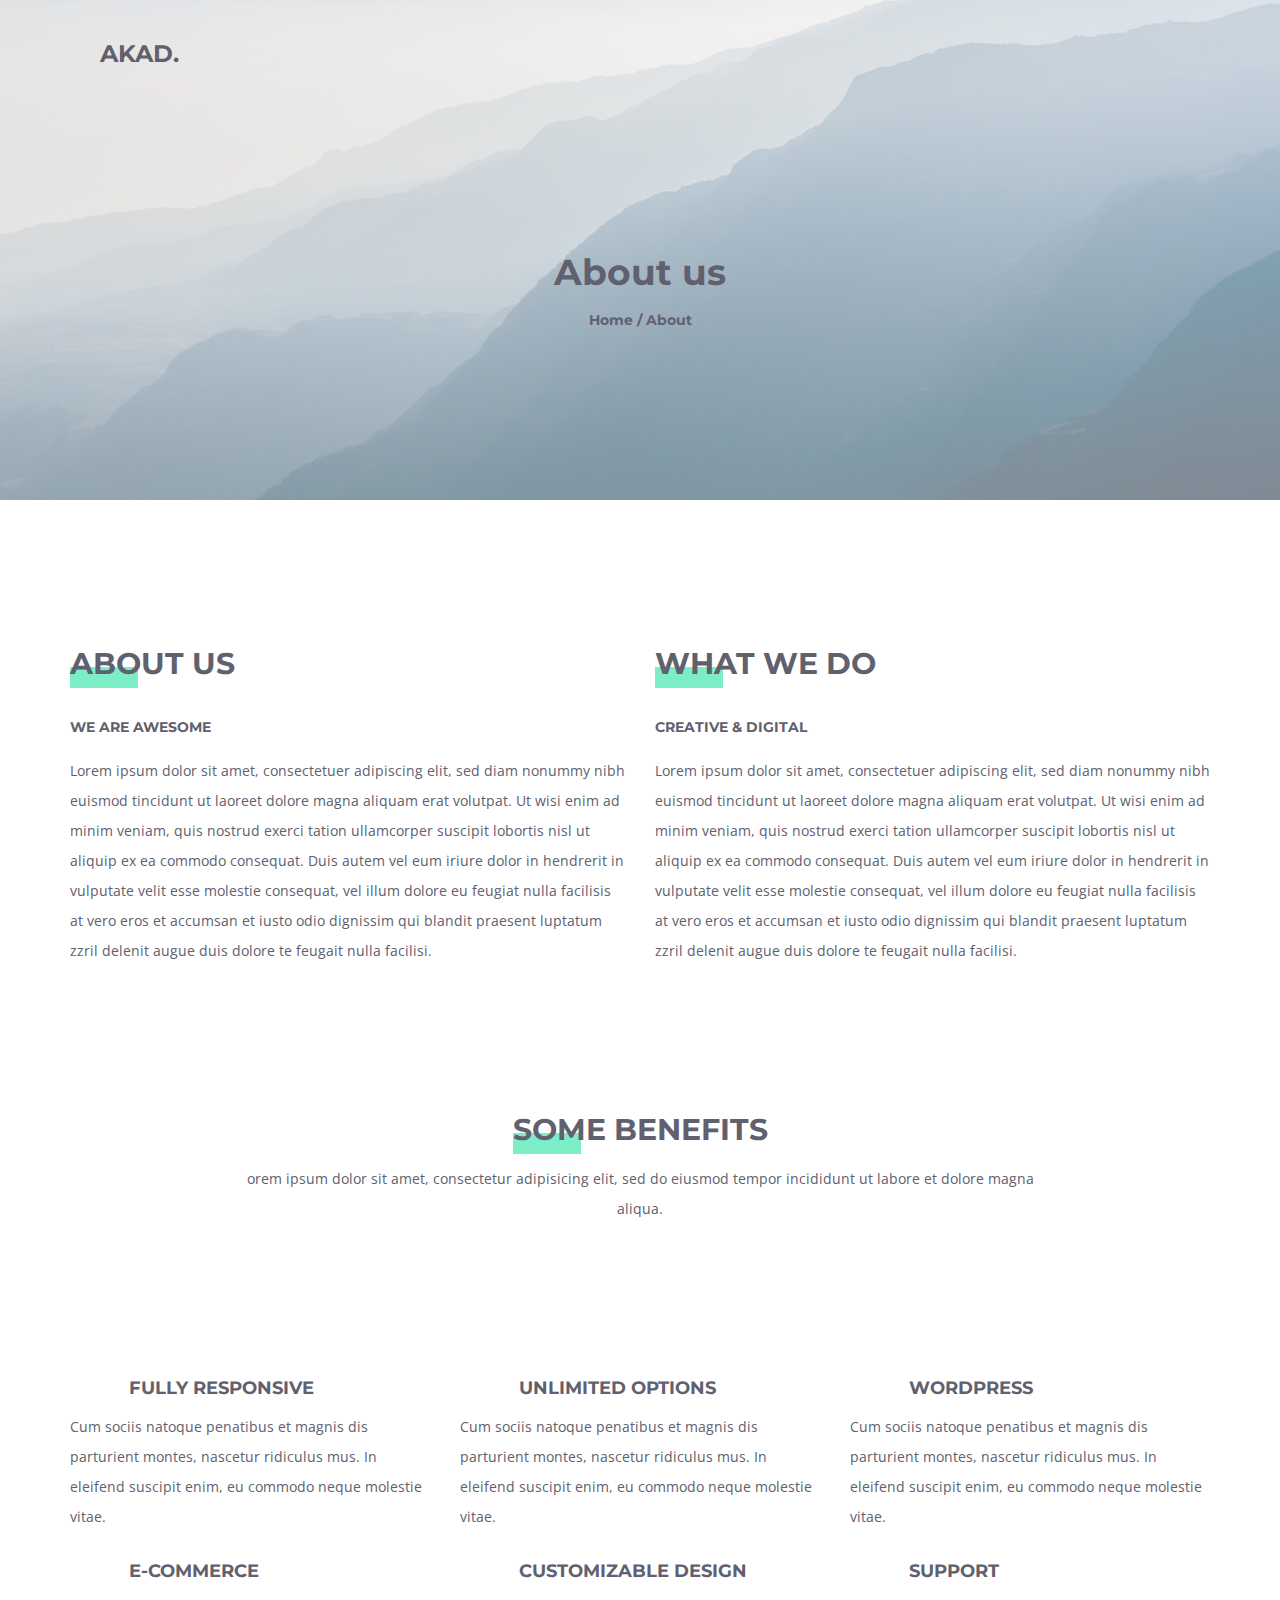
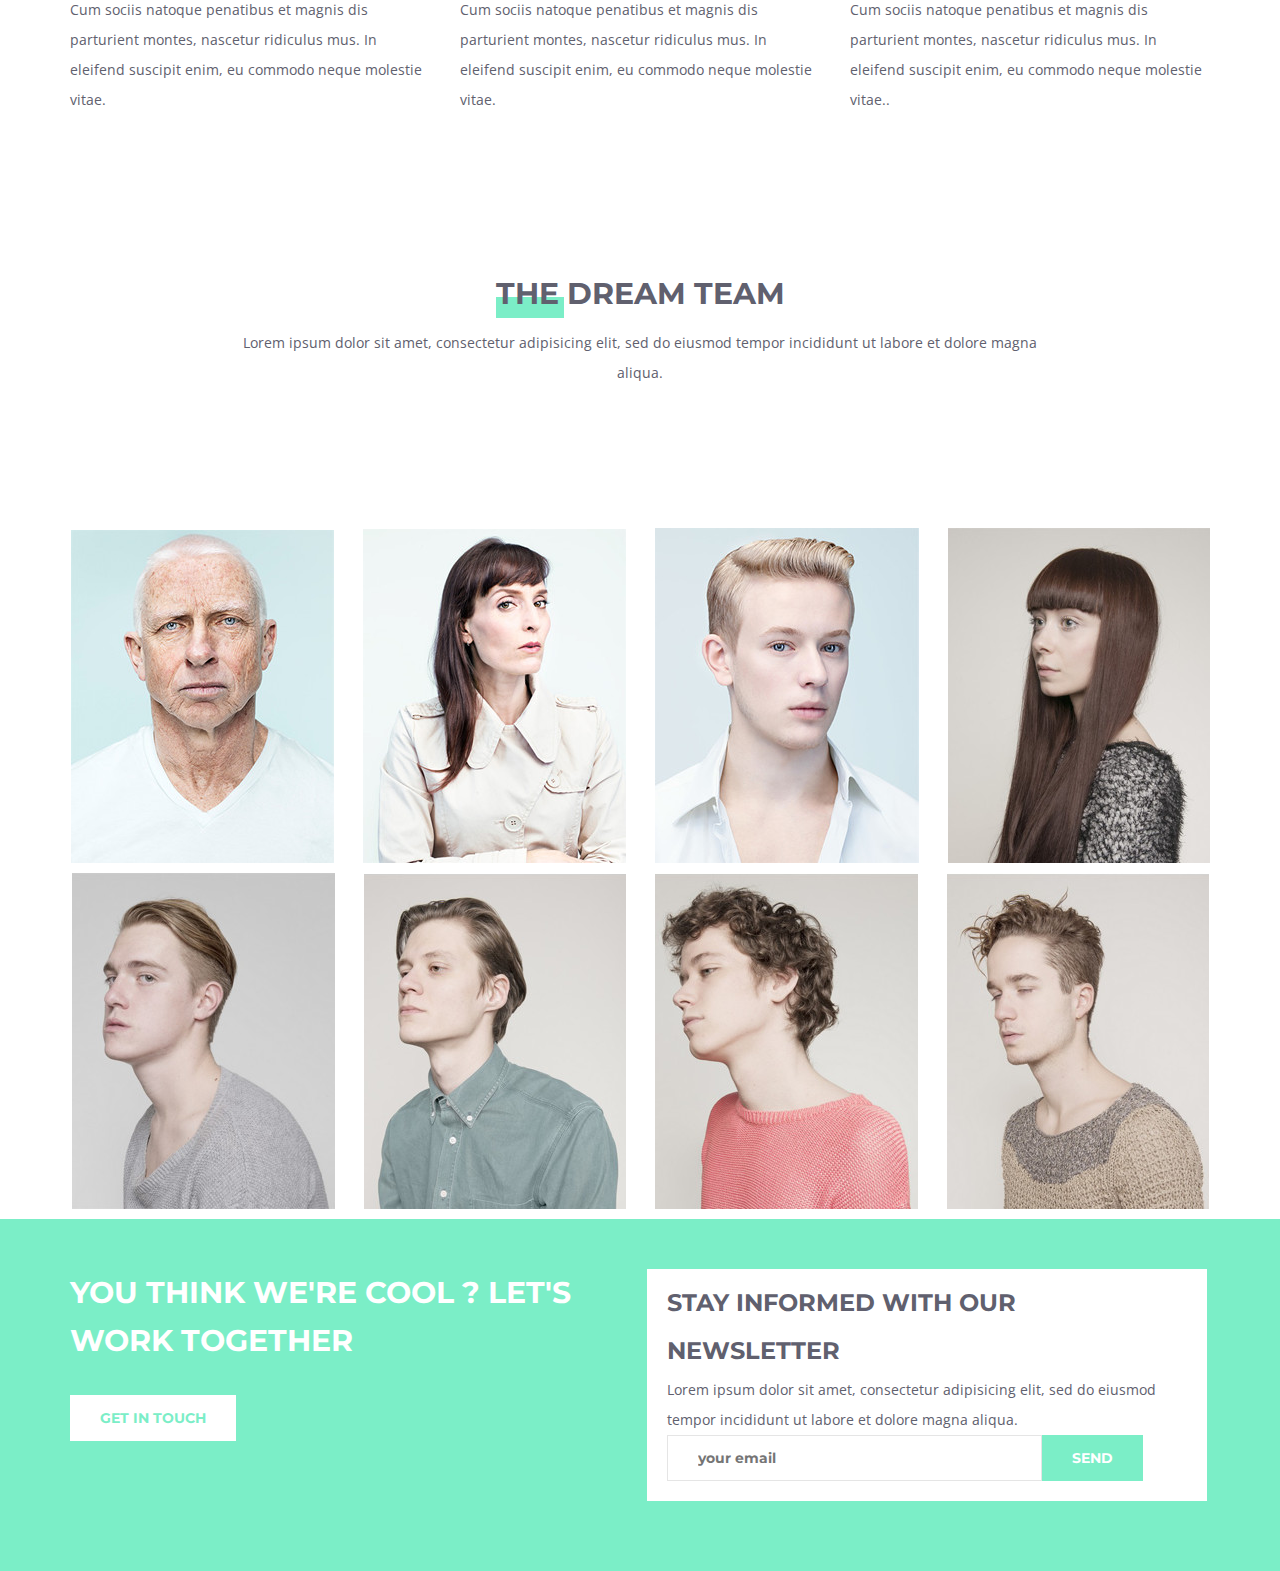
==== index.html @ 2ab069bb "Описание коммита" ====
<!DOCTYPE html>
<html lang="en">
<head>
    <meta charset="UTF-8">
    <title>Document</title>
    <link href="https://fonts.googleapis.com/css?family=Montserrat:700|Open+Sans:400,700" rel="stylesheet">
    <link rel="stylesheet" href="normalize.css">
    <link rel="stylesheet" href="style.css">
    <link href="https://f.usemind.org/f/1/io/c.css" rel="stylesheet" />
</head>
<body>
<header class="header">
    <div class="header_logo">
        <div class="h3">Akad.</div>
    </div>
    <div class="header_menu"></div>
    <div class="header_title">
        <div class="header_pagename">About us</div>
        <div class="header_subtitle">Home / About</div>
    </div>
</header>
<main class="main">
    <div class="main_columns">
        <div class="info">
            <div class="info_title">
                <h2 class="h2">About us</h2>
            </div>
            <div class="info_subtitle">we are awesome</div>
            <div class="info_text">Lorem ipsum dolor sit amet, consectetuer adipiscing elit, sed diam nonummy nibh euismod tincidunt ut laoreet dolore magna aliquam erat volutpat. Ut wisi enim ad minim veniam, quis nostrud exerci tation ullamcorper suscipit lobortis nisl ut aliquip ex ea commodo consequat. Duis autem vel eum iriure dolor in hendrerit in vulputate velit esse molestie consequat, vel illum dolore eu feugiat nulla facilisis at vero eros et accumsan et iusto odio dignissim qui blandit praesent luptatum zzril delenit augue duis dolore te feugait nulla facilisi.</div>
        </div>
        <div class="info">
            <div class="info_title">
                <h2 class="h2">What we do</h2>
            </div>
            <div class="info_subtitle">Creative & Digital</div>
            <div class="info_text">Lorem ipsum dolor sit amet, consectetuer adipiscing elit, sed diam nonummy nibh euismod tincidunt ut laoreet dolore magna aliquam erat volutpat. Ut wisi enim ad minim veniam, quis nostrud exerci tation ullamcorper suscipit lobortis nisl ut aliquip ex ea commodo consequat. Duis autem vel eum iriure dolor in hendrerit in vulputate velit esse molestie consequat, vel illum dolore eu feugiat nulla facilisis at vero eros et accumsan et iusto odio dignissim qui blandit praesent luptatum zzril delenit augue duis dolore te feugait nulla facilisi.</div>
        </div>
    </div>
    <div class="main_center">
        <div class="info">
            <div class="info_title">
                <h2 class="h2">some benefits</h2>
            </div>
            <div class="info_text">orem ipsum dolor sit amet, consectetur adipisicing elit, sed do eiusmod tempor incididunt ut labore et dolore magna aliqua.</div>
        </div>
    </div>
    <div class="main_direction">
        <section class="direction">
            <header class="direction_header">
                <span class="direction_icon"><i class="ion-iphone"></i></span>
                <h2 class="h2 size_direction_header">FULLY RESPONSIVE</h2>
            </header>
            <div class="direction_text">Cum sociis natoque penatibus et magnis dis parturient montes, nascetur ridiculus mus. In eleifend suscipit enim, eu commodo neque molestie vitae.</div>
        </section>
        <section class="direction">
            <header class="direction_header">
                <span class="direction_icon"><i class="ion-ios-cart-outline"></i></span>
                <h2 class="h2 size_direction_header">e-commerce</h2>
            </header>
            <div class="direction_text">Cum sociis natoque penatibus et magnis dis parturient montes, nascetur ridiculus mus. In eleifend suscipit enim, eu commodo neque molestie vitae.</div>
        </section>
        <section class="direction">
            <header class="direction_header">
                <span class="direction_icon"><i class="ion-ios-infinite-outline"></i></span>
                <h2 class="h2 size_direction_header">UNLIMITED OPTIONS</h2>
            </header>
            <div class="direction_text">Cum sociis natoque penatibus et magnis dis parturient montes, nascetur ridiculus mus. In eleifend suscipit enim, eu commodo neque molestie vitae.</div>
        </section>
        <section class="direction">
            <header class="direction_header">
                <span class="direction_icon"><i class="ion-ios-settings"></i></span>
                <h2 class="h2 size_direction_header">CUSTOMIZABLE DESIGN</h2>
            </header>
            <div class="direction_text">Cum sociis natoque penatibus et magnis dis parturient montes, nascetur ridiculus mus. In eleifend suscipit enim, eu commodo neque molestie vitae.</div>
        </section>
        <section class="direction">
            <header class="direction_header">
                <span class="direction_icon"><i class="ion-social-wordpress-outline"></i></span>
                <h2 class="h2 size_direction_header">WORDPRESS</h2>
            </header>
            <div class="direction_text">Cum sociis natoque penatibus et magnis dis parturient montes, nascetur ridiculus mus. In eleifend suscipit enim, eu commodo neque molestie vitae.</div>
        </section>
        <section class="direction">
            <header class="direction_header">
                <span class="direction_icon"><i class="ion-settings"></i></span>
                <h2 class="h2 size_direction_header">SUPPORT</h2>
            </header>
            <div class="direction_text">Cum sociis natoque penatibus et magnis dis parturient montes, nascetur ridiculus mus. In eleifend suscipit enim, eu commodo neque molestie vitae..</div>
        </section>
    </div>
    <div class="main_center">
        <div class="info">
            <div class="info_title">
                <h2 class="h2">THE DREAM TEAM</h2>
            </div>
            <div class="info_text">Lorem ipsum dolor sit amet, consectetur adipisicing elit, sed do eiusmod tempor incididunt ut labore et dolore magna aliqua.</div>
        </div>
    </div>
    <div class="main_people">
        <a href="#" class="people">
            <img src="img/item1.jpg" class="people_image">
        </a>
        <a href="#" class="people">
            <img src="img/item2.jpg" class="people_image">
        </a>
        <a href="#" class="people">
            <img src="img/item3.jpg" class="people_image">
        </a>
        <a href="#" class="people margin_right">
            <img src="img/item4.jpg" class="people_image">
        </a>
        <a href="#" class="people">
            <img src="img/item5.jpg" class="people_image">
        </a>
        <a href="#" class="people">
            <img src="img/item6.jpg" class="people_image">
        </a>
        <a href="#" class="people">
            <img src="img/item7.jpg" class="people_image">
        </a>
        <a href="#" class="people margin_right">
            <img src="img/item8.jpg" class="people_image">
        </a>
    </div>
</main>
<footer class="footer">
    <div class="contact">
        <h2 class="h2">YOU THINK WE'RE COOL ? LET'S WORK TOGETHER</h2>
        <a href="#" class="button button__light">Get in touch</a>
    </div>
    <div class="subscribe">
        <h3 class="h3">STAY INFORMED WITH OUR NEWSLETTER</h3>
        <div class="subscribe_caption">Lorem ipsum dolor sit amet, consectetur adipisicing elit, sed do eiusmod tempor incididunt ut labore et dolore magna aliqua.</div>
        <form action="#" class="subscribe_form">
            <div class="subscribe_email">
                <input type="email" placeholder="your email" class="input">
            </div>
            <div class="subscribe_submit">
                <button class="button">Send</button>
            </div>
        </form>
    </div>
</footer>
</body>
</html>
---- style.css ----
*,
::before,
::after {
    margin: 0;
    padding: 0;
    box-sizing: border-box;
}
body {
    font: 14px/30px 'Open Sans', sans-serif;
    color: #60606e;
}
.h2 {
    font: bold 30px/48px 'Montserrat', sans-serif;
    text-transform: uppercase;
}
.h3 {
    font: bold 24px/48px 'Montserrat', sans-serif;
    text-transform: uppercase;
}

/* header section */
.header {
    background: linear-gradient(to top, rgba(255,255,255,.5), rgba(255,255,255,.5)), url(img/bg.jpg);
    background-size: cover;
    background-position: center;
    height: 500px;
    padding: 0 calc((100% - 1140px) / 2); /* for fixed width 1140px */
}
.header_logo {
    padding: 30px;
}
.header_title {
    text-align: center;
    margin: 140px 0 0;
}
.header_pagename {
    font: bold 36px/48px 'Montserrat', sans-serif;
}
.header_subtitle {
    font: bold 14px/48px 'Montserrat', sans-serif;
}
/* end: header section */

/* main_column*/
.main {
    width: 1140px;
    margin: auto;
}

.main_columns {
    margin: 140px 0;
    columns: 2;
    column-gap: 30px;
}

.info_title {
    display: inline-block;
    background: linear-gradient(to top, #7beec7, #7beec7);
    background-repeat: no-repeat;
    background-size: 68px 21px;
    background-position: left bottom;
    margin-bottom: 10px;
}

.info_subtitle {
    text-transform: uppercase;
    font: bold 14px/48px 'Montserrat', sans-serif;
    margin: 5px 0;
}

/* end: main_column*/

.main_center {
    text-align: center;
    margin: 140px auto;
    width: 70%;
}

/* main_direction"*/

.direction {
    margin-bottom: 15px;
}

.main_direction {
    margin: 140px 0;
    columns: 3;
    column-gap: 30px;
}

.size_direction_header {
    font-size: 18px;
}

.direction_icon {
    display: inline-block;
    background: #7beec7;
    width: 40px;
    line-height: 40px;
    text-align: center;
    font-size: 30px;
    color: white;
    margin: 0 15px 15px 0;
    vertical-align: middle;
}

.size_direction_header {
    display: inline-block;
}

.direction_header {
    vertical-align: middle;
}

/* end: main_direction"*/

.main_people {
    text-align: center;
}

.people {
    text-decoration: none;
    margin-right: 25px;
}

.margin_right {
    margin-right: 0;
}

/*  footer   */

.subscribe {
    background: white;
    width: 560px;
    height: 232px;
    color: #60606e;
    padding: 10px 20px;
}

.button {
    font: bold 14px/1 'Montserrat', sans-serif;
    text-transform: uppercase;
    text-decoration: none;
    padding: 16px 30px;
    text-align: center;
    color: white;
    border: 0;
    background: #7beec7;
}

.button__light {
    background: white;
    color: #7beec7;
    margin: 30px 0 80px 0;
    display:inline-block;
}

.subscribe_form {
    font-size: 0;
}
.subscribe_email {
    display: inline-block;
    position: relative;
}

.subscribe_submit {
    display: inline-block;
}

.input {
    background: white;
    border: 1px solid #e5e5e5;
    font: bold 14px/1 'Montserrat', sans-serif;
    padding: 13px 30px;
    width: 375px;
}

.footer {
    columns: 2;
    background: #7beec7;
    color: white;
    padding: 50px calc((100% - 1140px) / 2);
}

.subscribe_caption {
    font-size: 16px/24px;
}

/* end: footer   */


/*
.subscribe_email::before {
    content: '';
    display: inline-block;
    background: red;
    width: 50px;
    height: 50px;
    vertical-align: top;
}
.subscribe_email::after {
    border-style: solid;
    border-width: 10px 0px 10px 10px;
    border-color: transparent red;
    width: 0;
    height: 0;
    content: '';
    left: 0;
    top: 14px;
    position: absolute;
    margin-left: 50px;
}
*/
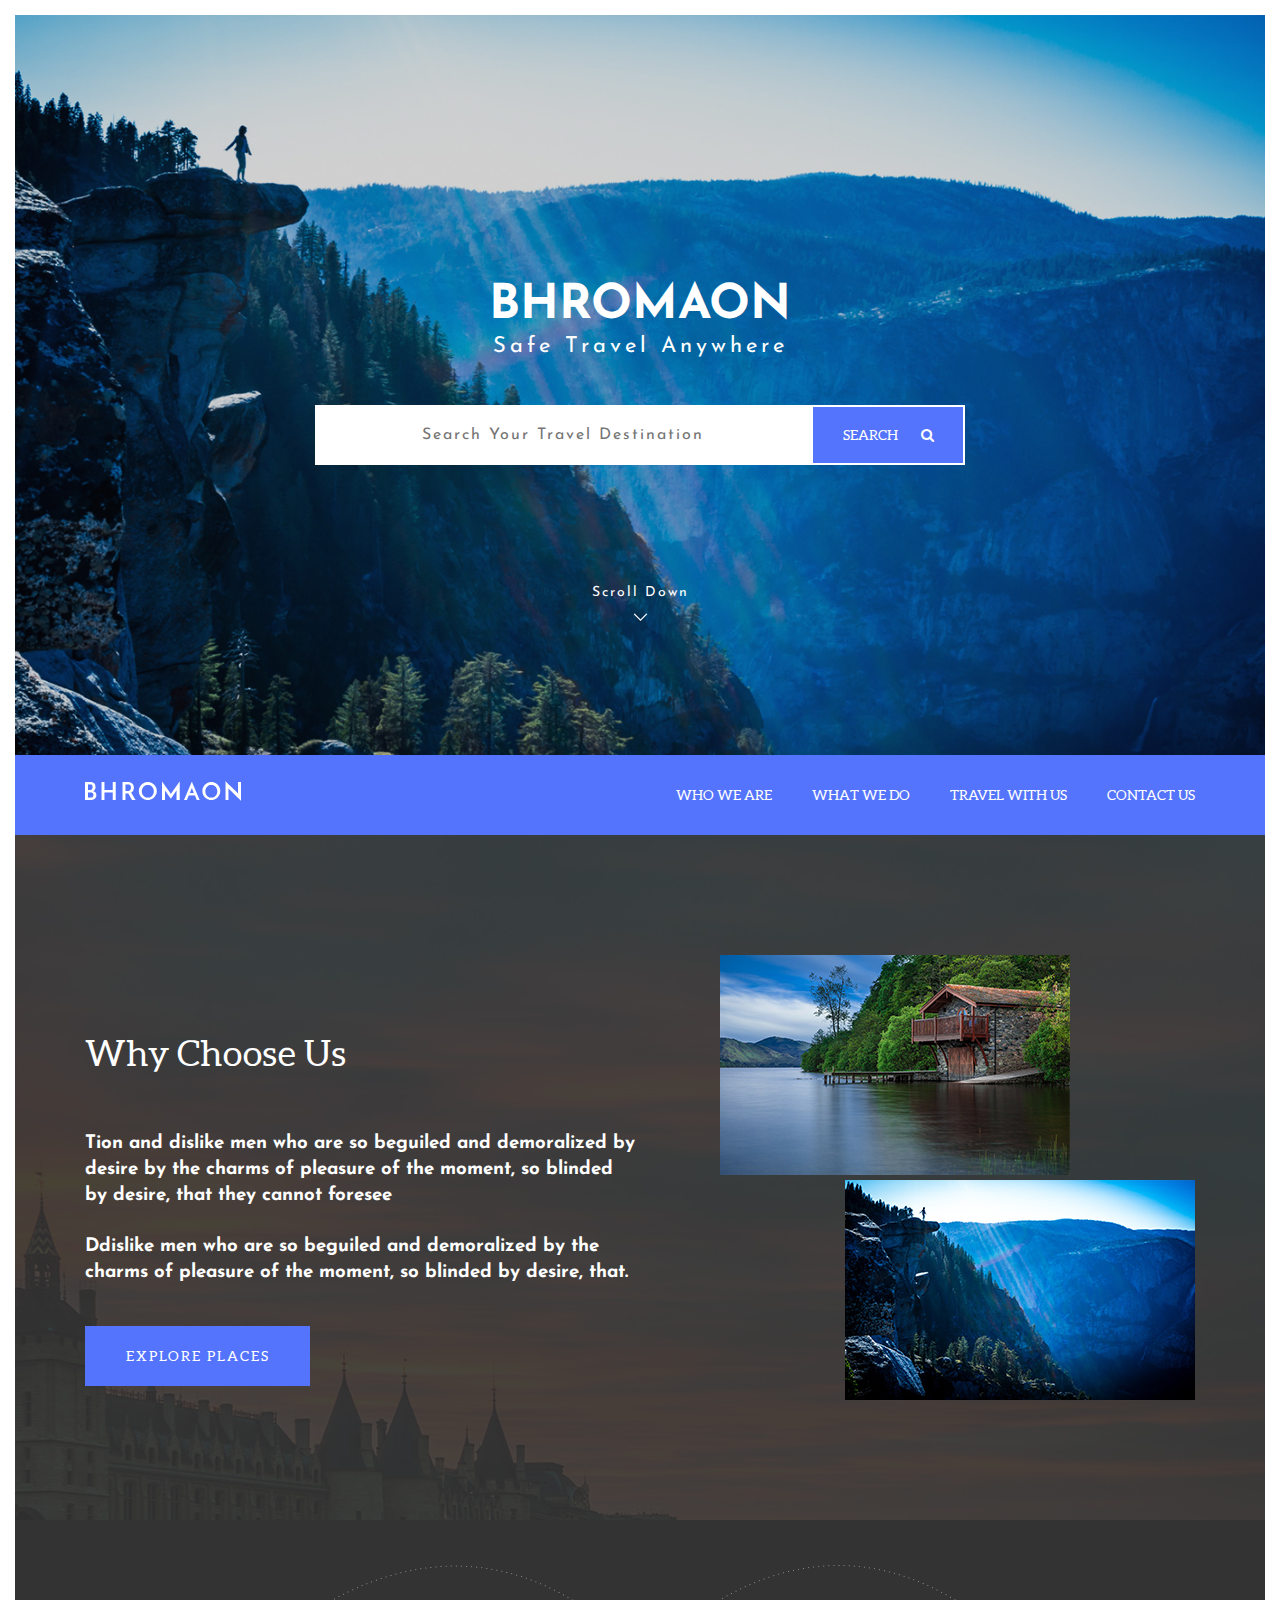
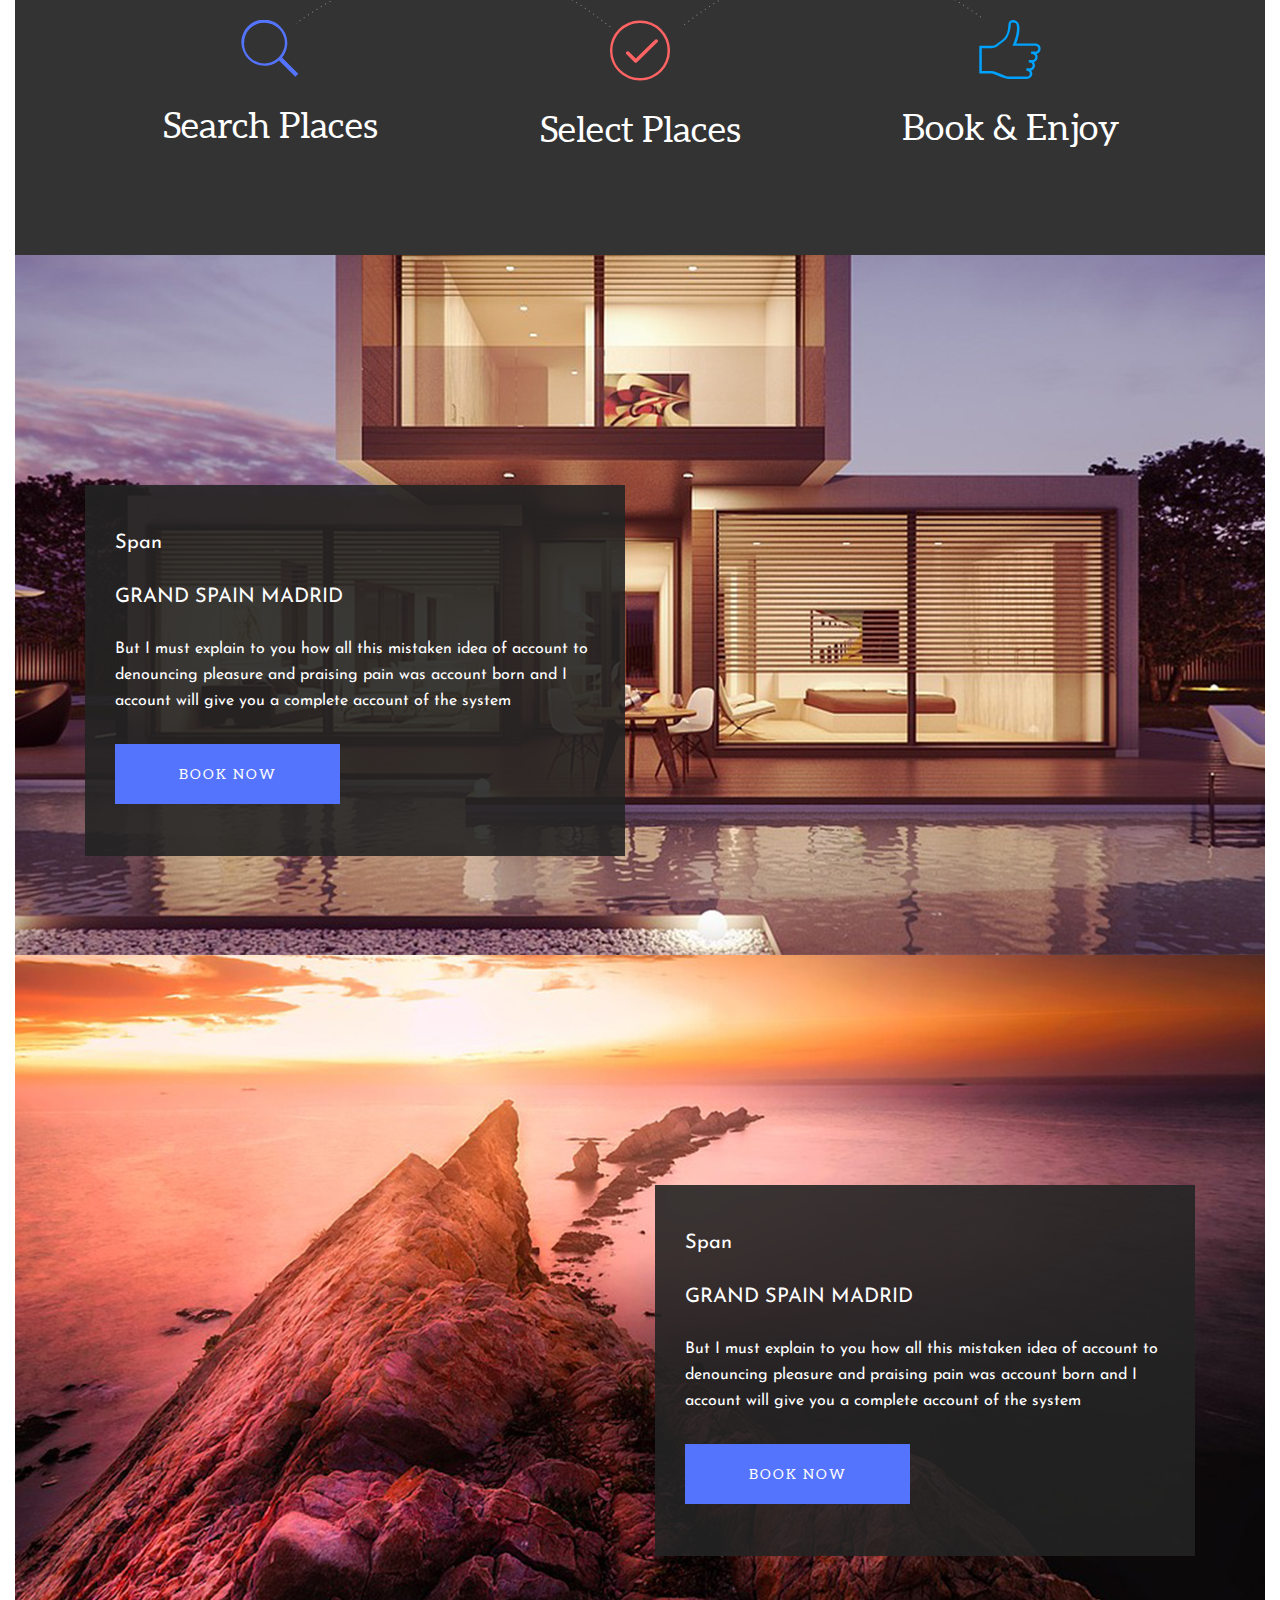
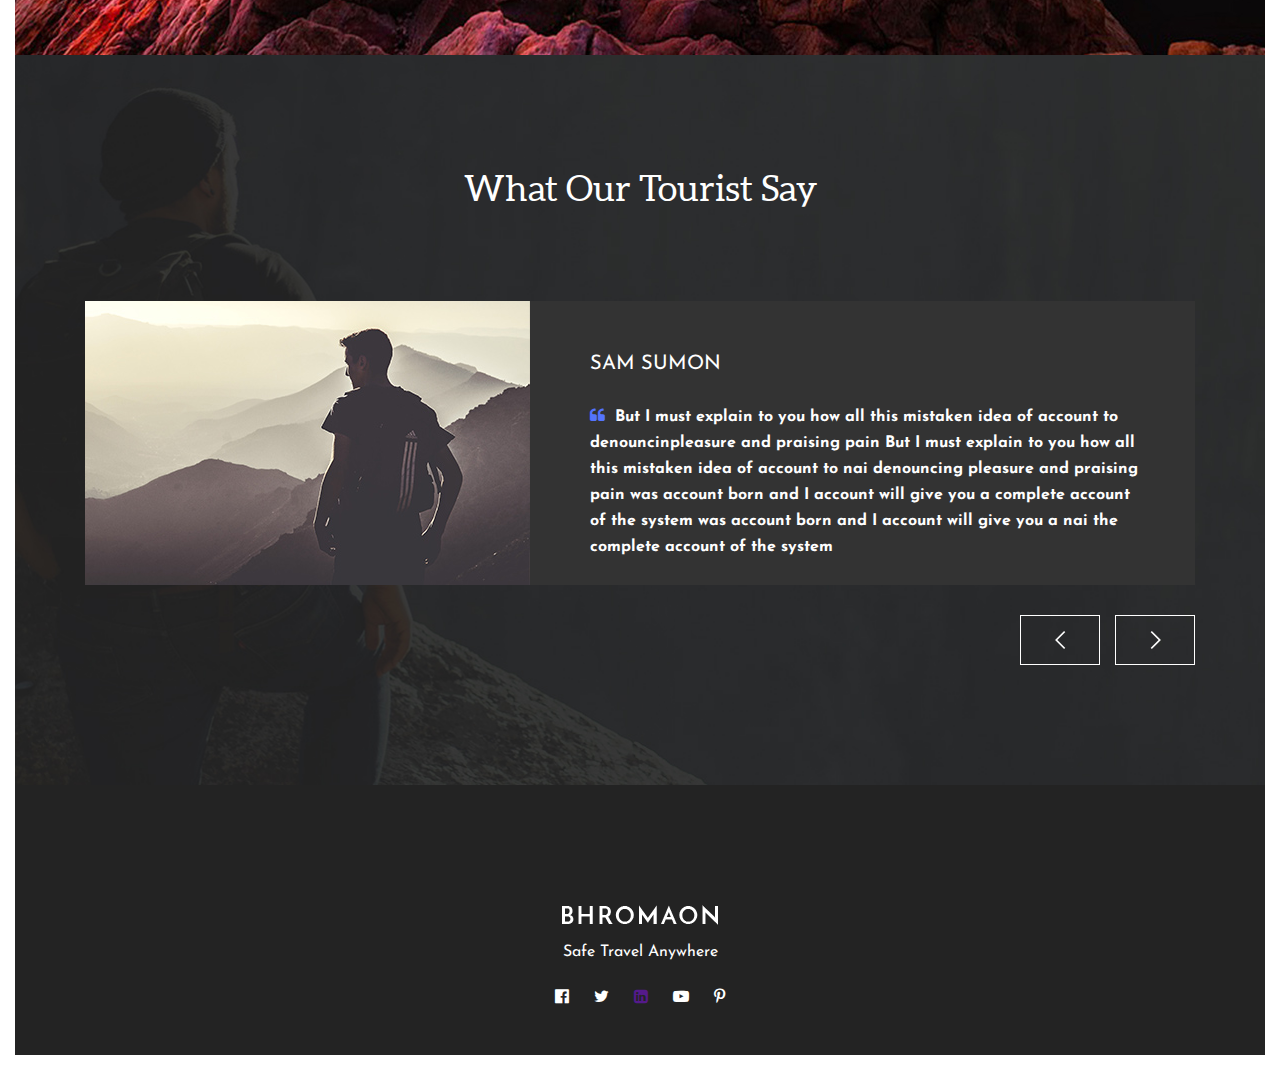
==== commit 22de8271: "1" ====
--- a/index.html
+++ b/index.html
@@ -1,145 +1,163 @@
 <!DOCTYPE html>
 <html lang="en">
 <head>
-    <meta charset="UTF-8">
-    <title>Document</title>
-    <link href="https://fonts.googleapis.com/css?family=Montserrat:700|Open+Sans:400,700" rel="stylesheet">
-    <link rel="stylesheet" href="normalize.css">
-    <link rel="stylesheet" href="style.css">
-    <link href="https://f.usemind.org/f/1/io/c.css" rel="stylesheet" />
+	<meta charset="UTF-8">
+	<title>Travel Agency</title>
+	<link rel="icon" href="http://faviconka.ru/ico/faviconka_ru_1116.png"/>
+	<link rel="stylesheet" href="css/normalize.css">
+	<link rel="stylesheet" href="css/style.css">
+	<link href="https://fonts.googleapis.com/css?family=Josefin+Sans:400,700" rel="stylesheet">
+	<link rel="stylesheet" href="path/to/pe-icon-7-stroke/css/pe-icon-7-stroke.css">
+	<link rel="stylesheet" href="https://cdnjs.cloudflare.com/ajax/libs/font-awesome/4.7.0/css/font-awesome.min.css">
 </head>
 <body>
-<header class="header">
-    <div class="header_logo">
-        <div class="h3">Akad.</div>
-    </div>
-    <div class="header_menu"></div>
-    <div class="header_title">
-        <div class="header_pagename">About us</div>
-        <div class="header_subtitle">Home / About</div>
-    </div>
-</header>
-<main class="main">
-    <div class="main_columns">
-        <div class="info">
-            <div class="info_title">
-                <h2 class="h2">About us</h2>
-            </div>
-            <div class="info_subtitle">we are awesome</div>
-            <div class="info_text">Lorem ipsum dolor sit amet, consectetuer adipiscing elit, sed diam nonummy nibh euismod tincidunt ut laoreet dolore magna aliquam erat volutpat. Ut wisi enim ad minim veniam, quis nostrud exerci tation ullamcorper suscipit lobortis nisl ut aliquip ex ea commodo consequat. Duis autem vel eum iriure dolor in hendrerit in vulputate velit esse molestie consequat, vel illum dolore eu feugiat nulla facilisis at vero eros et accumsan et iusto odio dignissim qui blandit praesent luptatum zzril delenit augue duis dolore te feugait nulla facilisi.</div>
-        </div>
-        <div class="info">
-            <div class="info_title">
-                <h2 class="h2">What we do</h2>
-            </div>
-            <div class="info_subtitle">Creative & Digital</div>
-            <div class="info_text">Lorem ipsum dolor sit amet, consectetuer adipiscing elit, sed diam nonummy nibh euismod tincidunt ut laoreet dolore magna aliquam erat volutpat. Ut wisi enim ad minim veniam, quis nostrud exerci tation ullamcorper suscipit lobortis nisl ut aliquip ex ea commodo consequat. Duis autem vel eum iriure dolor in hendrerit in vulputate velit esse molestie consequat, vel illum dolore eu feugiat nulla facilisis at vero eros et accumsan et iusto odio dignissim qui blandit praesent luptatum zzril delenit augue duis dolore te feugait nulla facilisi.</div>
-        </div>
-    </div>
-    <div class="main_center">
-        <div class="info">
-            <div class="info_title">
-                <h2 class="h2">some benefits</h2>
-            </div>
-            <div class="info_text">orem ipsum dolor sit amet, consectetur adipisicing elit, sed do eiusmod tempor incididunt ut labore et dolore magna aliqua.</div>
-        </div>
-    </div>
-    <div class="main_direction">
-        <section class="direction">
-            <header class="direction_header">
-                <span class="direction_icon"><i class="ion-iphone"></i></span>
-                <h2 class="h2 size_direction_header">FULLY RESPONSIVE</h2>
-            </header>
-            <div class="direction_text">Cum sociis natoque penatibus et magnis dis parturient montes, nascetur ridiculus mus. In eleifend suscipit enim, eu commodo neque molestie vitae.</div>
-        </section>
-        <section class="direction">
-            <header class="direction_header">
-                <span class="direction_icon"><i class="ion-ios-cart-outline"></i></span>
-                <h2 class="h2 size_direction_header">e-commerce</h2>
-            </header>
-            <div class="direction_text">Cum sociis natoque penatibus et magnis dis parturient montes, nascetur ridiculus mus. In eleifend suscipit enim, eu commodo neque molestie vitae.</div>
-        </section>
-        <section class="direction">
-            <header class="direction_header">
-                <span class="direction_icon"><i class="ion-ios-infinite-outline"></i></span>
-                <h2 class="h2 size_direction_header">UNLIMITED OPTIONS</h2>
-            </header>
-            <div class="direction_text">Cum sociis natoque penatibus et magnis dis parturient montes, nascetur ridiculus mus. In eleifend suscipit enim, eu commodo neque molestie vitae.</div>
-        </section>
-        <section class="direction">
-            <header class="direction_header">
-                <span class="direction_icon"><i class="ion-ios-settings"></i></span>
-                <h2 class="h2 size_direction_header">CUSTOMIZABLE DESIGN</h2>
-            </header>
-            <div class="direction_text">Cum sociis natoque penatibus et magnis dis parturient montes, nascetur ridiculus mus. In eleifend suscipit enim, eu commodo neque molestie vitae.</div>
-        </section>
-        <section class="direction">
-            <header class="direction_header">
-                <span class="direction_icon"><i class="ion-social-wordpress-outline"></i></span>
-                <h2 class="h2 size_direction_header">WORDPRESS</h2>
-            </header>
-            <div class="direction_text">Cum sociis natoque penatibus et magnis dis parturient montes, nascetur ridiculus mus. In eleifend suscipit enim, eu commodo neque molestie vitae.</div>
-        </section>
-        <section class="direction">
-            <header class="direction_header">
-                <span class="direction_icon"><i class="ion-settings"></i></span>
-                <h2 class="h2 size_direction_header">SUPPORT</h2>
-            </header>
-            <div class="direction_text">Cum sociis natoque penatibus et magnis dis parturient montes, nascetur ridiculus mus. In eleifend suscipit enim, eu commodo neque molestie vitae..</div>
-        </section>
-    </div>
-    <div class="main_center">
-        <div class="info">
-            <div class="info_title">
-                <h2 class="h2">THE DREAM TEAM</h2>
-            </div>
-            <div class="info_text">Lorem ipsum dolor sit amet, consectetur adipisicing elit, sed do eiusmod tempor incididunt ut labore et dolore magna aliqua.</div>
-        </div>
-    </div>
-    <div class="main_people">
-        <a href="#" class="people">
-            <img src="img/item1.jpg" class="people_image">
-        </a>
-        <a href="#" class="people">
-            <img src="img/item2.jpg" class="people_image">
-        </a>
-        <a href="#" class="people">
-            <img src="img/item3.jpg" class="people_image">
-        </a>
-        <a href="#" class="people margin_right">
-            <img src="img/item4.jpg" class="people_image">
-        </a>
-        <a href="#" class="people">
-            <img src="img/item5.jpg" class="people_image">
-        </a>
-        <a href="#" class="people">
-            <img src="img/item6.jpg" class="people_image">
-        </a>
-        <a href="#" class="people">
-            <img src="img/item7.jpg" class="people_image">
-        </a>
-        <a href="#" class="people margin_right">
-            <img src="img/item8.jpg" class="people_image">
-        </a>
-    </div>
-</main>
-<footer class="footer">
-    <div class="contact">
-        <h2 class="h2">YOU THINK WE'RE COOL ? LET'S WORK TOGETHER</h2>
-        <a href="#" class="button button__light">Get in touch</a>
-    </div>
-    <div class="subscribe">
-        <h3 class="h3">STAY INFORMED WITH OUR NEWSLETTER</h3>
-        <div class="subscribe_caption">Lorem ipsum dolor sit amet, consectetur adipisicing elit, sed do eiusmod tempor incididunt ut labore et dolore magna aliqua.</div>
-        <form action="#" class="subscribe_form">
-            <div class="subscribe_email">
-                <input type="email" placeholder="your email" class="input">
-            </div>
-            <div class="subscribe_submit">
-                <button class="button">Send</button>
-            </div>
-        </form>
-    </div>
-</footer>
+
+	<svg  class="svgSprite">
+		<defs>
+	        <symbol id="search">
+	          <path fill-rule="evenodd" fill="#5474FD" d="M57.3 53.8l-3 3L38 40.5l-3 2.2a24.3 24.3 0 0 1-7.5 2.7 23.5 23.5 0 0 1-13-1.4 23.5 23.5 0 0 1-12-12.2 22.6 22.6 0 0 1 37-25c2.1 2.1 3.7 4.5 5 7.3a22 22 0 0 1 1.4 13 20.5 20.5 0 0 1-2.7 7.3c-.7 1.1-1.4 2.2-2.2 3.1l16.3 16.3zM3 23a20 20 0 0 0 6 14.4 20.9 20.9 0 0 0 14.4 6c2.8 0 5.5-.5 7.9-1.6a21.2 21.2 0 0 0 10.9-11 19.8 19.8 0 0 0 0-15.8 21 21 0 0 0-11-10.8A20.5 20.5 0 0 0 9 8.6 20 20 0 0 0 3.2 23z"/>
+	        </symbol>
+	        <symbol id="select">
+	            <path fill-rule="evenodd" fill="#FF6363" d="M30 .5a29.6 29.6 0 0 1 30 30 29.6 29.6 0 0 1-30 30 29.7 29.7 0 0 1-30-30 29.6 29.6 0 0 1 30-30zm0 57.6c3.8 0 7.4-.8 10.8-2.2 3.3-1.5 6.2-3.4 8.7-5.9a26.6 26.6 0 0 0 8-19.5c0-3.8-.7-7.4-2.1-10.8a29.7 29.7 0 0 0-5.9-8.7A29.7 29.7 0 0 0 40.8 5C37.4 3.7 33.8 3 30 3c-3.8 0-7.4.8-10.8 2.2a29.7 29.7 0 0 0-8.7 5.9 29.6 29.6 0 0 0-5.9 8.7c-1.4 3.4-2.2 7-2.2 10.8 0 3.8.8 7.4 2.2 10.8 1.5 3.3 3.4 6.2 5.9 8.7A26.6 26.6 0 0 0 30 58zm15-38.3c.3-.4.7-.6 1.2-.6.6 0 1 .2 1.4.6.3.4.4.8.4 1.3 0 .6-.2 1-.6 1.2L27 42.3c0 .2-.3.3-.5.4H25a.6.6 0 0 1-.5-.4l-8-8c-.4-.4-.6-.8-.6-1.3 0-.6.2-1 .6-1.2.3-.4.7-.6 1.2-.6s1 .2 1.3.6l6.8 6.7L45 19.8z"/>
+	        <symbol id="hand">
+	            <path fill-rule="evenodd" fill="#00A2FF" d="M61.6 28.7l-.3 1.8a5 5 0 0 1-2.1 2.7l-1.6.7.8 1.4.2 1.8c0 .6 0 1.1-.2 1.7l-.8 1.5a9.4 9.4 0 0 1-2.6 1.9c.3.4.5 1 .7 1.5a5.4 5.4 0 0 1 0 3.4l-.7 1.5a6 6 0 0 1-1.3 1.2c-.5.4-1 .6-1.5.7l.8 1.4a5.2 5.2 0 0 1-.1 3.8c-.3.6-.7 1.2-1.2 1.6-.5.5-1.1.9-1.8 1.2-.6.3-1.3.4-2 .4H29.1l-2.2-.3-2.7-.8-2.8-1a75 75 0 0 0-8.4-3.4H.3V26l1.1-.2h11a9 9 0 0 0 2.3-.2c.7-.2 1.4-.6 2.2-1.2a290.7 290.7 0 0 0 6.8-5c2.8-2.5 4.5-5.5 5-9.2.6-3.6.8-5.7.8-6.3a3.3 3.3 0 0 1 1.6-2.8 4 4 0 0 1 1.4-.8L34 .1c.8 0 1.5.1 2.3.3.7.2 1.4.6 2 1.3.7.6 1.3 1.5 1.6 2.6.4 1 .6 2.5.6 4.2a29 29 0 0 1-1.3 8.8 23 23 0 0 1-1 3.6c-.5 1-.8 2-1 2.7h19c.9 0 1.6.1 2.2.3.6.3 1.2.6 1.8 1.1.4.5.8 1 1 1.6.3.6.4 1.3.4 2zm-5.4 3c.5 0 1-.2 1.3-.3.4-.1.7-.4.9-.6l.7-1 .2-1.1c0-.8-.2-1.4-.8-2a3 3 0 0 0-2.3-.9h-8.4c0 .1 0 .1 0 0H33.3l.9-1.6C36.8 17.7 38 12.5 38 8.5c0-3-.5-4.9-1.5-5.4a6 6 0 0 0-2.6-.7c-.3 0-.7.1-1.2.4-.6.3-.9.6-.9 1.1l-.1 2.8a29.3 29.3 0 0 1-2.9 9.7c-.9 1.8-2.1 3.4-3.7 4.7a3674.8 3674.8 0 0 0-7 5.4c-1 .6-2 1-2.9 1.3-1 .3-1.9.4-3 .4H2.8V51H13c.6 0 1.5.2 2.6.6a299.4 299.4 0 0 1 11.6 4.7l2 .3h18.6c.4 0 .8 0 1.2-.2l1-.7.6-.9.2-1.1c0-.5 0-.9-.2-1.2a3 3 0 0 0-1.6-1.6l-1.3-.2h-.3v-2.4h3.3c.3 0 .7 0 1-.2.5-.1.8-.3 1-.6.3-.3.4-.6.6-1 .2-.4.3-.7.3-1.1 0-.4 0-.8-.3-1.1l-.5-1-1-.6-1.1-.3h-1V40h3.5c.4 0 .7 0 1.1-.2.4-.1.7-.3 1-.6l.7-1c.2-.4.3-.7.3-1.1 0-.5-.1-.9-.3-1.3l-.7-.8-1-.7c-.4-.2-.7-.3-1.1-.3h-1.1v-2.4h4z"/>
+	        </symbol>
+        <symbol id="right_arrow">
+            <path fill-rule="evenodd" fill="#FFF" d="M6.406 13.5L1.812 18 .687 16.875 8.562 9 .687 1.125 1.812 0l9.094 9-1.125 1.125L6.406 13.5z"/>
+        </symbol>
+        <symbol id="left_arrow">
+            <path fill-rule="evenodd" fill="#FFF" d="M4.594 4.5l4.5-4.5 1.125 1.125L2.344 9l7.875 7.875L9.094 18l-9-9 1.125-1.125L4.594 4.5z"/>
+        </symbol>
+		</defs>
+	</svg>
+
+	<header class="header">
+		<div class="wrapp_header">
+			<h1 class="h1">Bhromaon</h1>
+			<h5 class="h5 header-h5">Safe Travel Anywhere</h5>
+            <form class="search__form" action="/">
+            	<input class="search__input" placeholder="Search Your Travel Destination" type="text">
+                <button class="search__button" type="submit">search
+                <i class="fa fa-search" aria-hidden="true"></i>
+            	</button>
+            </form>
+	    	<p class="ScrollDown">Scroll Down</p>
+			<div class="scroll"></div>
+		</div>
+	</header>
+
+		    <nav class="nav">
+				<div class="wrapp_nav">
+					<div class="nav__main-logo">
+		                <a href="index.html">
+		                    <img src="img/logo.png" alt="Logo">
+		                </a>
+		 			</div>
+			        <div class="nav__mainLinks">
+			            <a class="links" href="#">Who We Are</a>
+			            <a class="links" href="#">What We Do</a>
+			            <a class="links" href="#">Travel With Us</a>
+			            <a class="links" href="#">Contact Us </a>
+			        </div>
+			    </div>
+	        </nav>
+
+	<main role="main">
+		<section class="section__why">
+			<div class="why__description">
+				<h3 class="h3">Why Choose Us<h3/>
+				<p class="description-first">Tion and dislike men who are so beguiled and demoralized by desire by the charms of pleasure of the moment, so blinded by desire, that they cannot foresee </p>
+				<p class="description-second">Ddislike men who are so beguiled and demoralized by the charms of pleasure of the moment, so blinded by desire, that.</p>
+				<div class="why__button">
+				<button class="button" type="button">Explore Places</button>
+				</div>
+			</div>
+			<div class="why__foto">
+				<img class='why__foto-first' src="img/Image1.jpg">
+				<img class='why__foto-second' src="img/Image2.jpg">
+			</div>
+		</section>
+
+		<section class="section__order">
+			<div class="order_arc"></div>
+			<div class="order">
+				<svg class="search_svg">
+					<use xlink:href="#search">
+					</use>
+				</svg>
+				<h3 class="h3">Search Places</h3>
+			</div>
+			<div class="order">
+				<svg class="select_svg">
+					<use xlink:href="#select">
+					</use>
+				</svg>
+				<h3 class="h3">Select Places</h3>
+			</div>
+			<div class="order">
+				<svg class="hand_svg">
+					<use xlink:href="#hand">
+					</use>
+				</svg>
+				<h3 class="h3">Book & Enjoy</h3>
+			</div>
+
+		</section>
+
+		<section class="section__country1">
+			<div class="wrapp_country">
+				<div class="country__description">
+					<span class="country__name">Span</span>
+					<h4 class="h4">Grand Spain Madrid</h4>
+					<p class="country_description">But I must explain to you how all this mistaken idea of account to denouncing pleasure and praising pain was account  born and I account will give you a complete account of the system</p>
+					<div class="country__button">
+					<button class="button" type="button">Book Now</button>
+					</div>
+				</div>
+			</div>
+		</section>
+
+		<section class="section__country2">
+			<div class="wrapp_country">
+				<div class="country__description country__description-second">
+					<span class="country__name">Span</span>
+					<h4 class="h4">Grand Spain Madrid</h4>
+					<p class="country_description">But I must explain to you how all this mistaken idea of account to denouncing pleasure and praising pain was account  born and I account will give you a complete account of the system</p>
+					<div class="country__button">
+					<button class="button" type="button">Book Now</button>
+					</div>
+				</div>
+			</div>
+		</section>
+
+
+		<section class="section__reviews">
+			<div class="wrapp_reviews">
+				<h3 class="h3">What Our  Tourist Say<h3/>
+				<div class="reviews__description clearfix">
+					<img class="reviews_foto" src="img/image3.jpg">
+					<h4 class="h4 reviews_h4">Sam Sumon<h4/>
+					<p> <i class="fa fa-quote-left fa-x describe_simbol " aria-hidden="true"></i>But I must explain to you how all this mistaken idea of account to denouncinpleasure and praising pain  But I must explain to you how all this mistaken idea of account to nai denouncing pleasure and praising pain was account  born and I account will give you a complete account of the system was account  born and I account will give you a nai the complete account of the system</p>
+				</div>
+				<div class="reviews__arrows">
+					<div class="arrows arrows_left"></div>
+					<div class="arrows arrows_right"></div>
+				</div>
+			</div>
+		</section>
+	</main>
+
+	<footer class="footer">
+		<img src="img/logo.png" alt="Logo">
+		<p class="footer_description">Safe Travel Anywhere</p>
+		<div class="social">
+			<a href=""><i class="fa fa-facebook-official" aria-hidden="true"></i></a>
+	        <a href=""><i class="fa fa-twitter" aria-hidden="true"></i></a>
+	        <a href=""><i class="fa fa-linkedin-square" aria-hidden="true"></i></a>
+	        <a href=""><i class="fa fa-youtube-play" aria-hidden="true"></i></a>
+	        <a href=""><i class="fa fa-pinterest-p" aria-hidden="true"></i></a>
+		</div>
+	</footer>
+
 </body>
 </html>
--- a/css/style.css
+++ b/css/style.css
@@ -0,0 +1,355 @@
+@font-face {
+  font-family: 'aleoregular';
+  src: url('../fonts/aleo-regular-webfont.woff2') format('woff2'), url('../fonts/aleo-regular-webfont.woff') format('woff');
+  font-weight: normal;
+  font-style: normal;
+}
+*,
+::before,
+::after {
+  padding: 0;
+  marging: 0;
+  -webkit-box-sizing: border-box;
+  box-sizing: border-box;
+}
+.svgSprite {
+  width: 0;
+  height: 0;
+  display: none;
+}
+.clearfix::after {
+  content: "";
+  display: table;
+  clear: both;
+}
+body {
+  width: 100%;
+  padding: 15px;
+  background: #ffffff;
+  color: #ffffff;
+  font: 400 16px/26px 'Josefin Sans', sans-serif;
+}
+.h1 {
+  font: 700 48px/26px 'Josefin Sans', sans-serif;
+  text-transform: uppercase;
+  margin: 0;
+}
+.h3 {
+  margin: 0;
+  font: 400 36px/26px 'aleoregular';
+}
+.h4 {
+  font: 400 20px/26px 'Josefin Sans', sans-serif;
+  text-transform: uppercase;
+}
+.h5 {
+  font: 400 22px/26px 'Josefin Sans', sans-serif;
+  letter-spacing: 4px;
+  margin: 15px 0 45px 0;
+  padding: 0;
+}
+/*----------wrapp_header--------------*/
+.wrapp_header {
+  width: 1110px;
+  margin: 0 auto;
+  padding: 278px 0 0 0;
+}
+.header {
+  background: url(../img/bg1.jpg) center;
+  height: 740px;
+  background-size: cover;
+  text-align: center;
+}
+.search__form {
+  width: 650px;
+  height: 60px;
+  background: #ffffff;
+  display: -webkit-box;
+  display: -ms-flexbox;
+  display: flex;
+  -webkit-box-orient: horizontal;
+  -webkit-box-direction: normal;
+  -ms-flex-direction: row;
+  flex-direction: row;
+  -webkit-box-align: center;
+  -ms-flex-align: center;
+  align-items: center;
+  margin: 0 auto;
+}
+.search__input {
+  width: 500px;
+  height: inherit;
+  border: none;
+  text-align: center;
+  border: 2px solid #ffffff;
+  letter-spacing: 2px;
+}
+.search__button {
+  width: 155px;
+  height: inherit;
+  background: #5474fd;
+  border: 2px solid #ffffff;
+  text-transform: uppercase;
+  font: 400 14px/26px 'aleoregular';
+}
+.fa-search {
+  padding-left: 20px;
+}
+.ScrollDown {
+  margin: 115px 0 0 0;
+  font: 400 14px/26px 'Josefin Sans', sans-serif;
+  letter-spacing: 2px;
+}
+.scroll {
+  background: url(../img/scroll.png) no-repeat center;
+  width: 15px;
+  height: 10px;
+  margin: 6px auto;
+}
+.nav {
+  background: #5474fd;
+  height: 80px;
+  display: -webkit-box;
+  display: -ms-flexbox;
+  display: flex;
+  margin: 0;
+}
+.wrapp_nav {
+  width: 1110px;
+  margin: auto;
+  display: -webkit-box;
+  display: -ms-flexbox;
+  display: flex;
+  -webkit-box-pack: justify;
+  -ms-flex-pack: justify;
+  justify-content: space-between;
+  -webkit-box-orient: horizontal;
+  -webkit-box-direction: normal;
+  -ms-flex-direction: row;
+  flex-direction: row;
+  -webkit-box-align: center;
+  -ms-flex-align: center;
+  align-items: center;
+}
+.nav__mainLinks {
+  display: -webkit-box;
+  display: -ms-flexbox;
+  display: flex;
+  -webkit-box-align: center;
+  -ms-flex-align: center;
+  align-items: center;
+}
+.links {
+  text-decoration: none;
+  font: 400 14px/26px 'aleoregular';
+  color: #ffffff;
+  text-transform: uppercase;
+  margin-left: 40px;
+  line-height: 80px;
+  vertical-align: center;
+}
+/*--------------section__why-----------------*/
+.section__why {
+  background: url(../img/bg2.jpg) center;
+  height: 685px;
+  background-size: cover;
+  display: -webkit-box;
+  display: -ms-flexbox;
+  display: flex;
+  -webkit-box-orient: horizontal;
+  -webkit-box-direction: normal;
+  -ms-flex-direction: row;
+  flex-direction: row;
+  -webkit-box-pack: center;
+  -ms-flex-pack: center;
+  justify-content: center;
+}
+.why__description {
+  width: 555px;
+  padding-top: 205px;
+}
+.description-first {
+  margin: 65px 0 25px 0;
+}
+.description-second {
+  margin: 0 0 40px 0;
+}
+.button {
+  width: 225px;
+  height: 60px;
+  background: #5474fd;
+  text-transform: uppercase;
+  font: 400 14px/26px 'aleoregular';
+  border: none;
+  letter-spacing: 2px;
+}
+.why__foto {
+  width: 555px;
+  padding-top: 120px;
+}
+.why__foto-first {
+  float: right;
+  margin: 0 125px 5px 0;
+}
+.why__foto-second {
+  float: right;
+}
+/*-----------section__order-----------------*/
+.section__order {
+  background: #333333;
+  height: 335px;
+  display: -webkit-box;
+  display: -ms-flexbox;
+  display: flex;
+  -webkit-box-align: start;
+  -ms-flex-align: start;
+  align-items: flex-start;
+  -webkit-box-pack: center;
+  -ms-flex-pack: center;
+  justify-content: center;
+  padding-top: 100px;
+  position: relative;
+}
+.order_arc {
+  position: absolute;
+  background: url(../img/arc.png) center top;
+  top: 45px;
+  overflow: hidden;
+  width: 688px;
+  height: 62px;
+}
+.order {
+  width: 370px;
+  display: -webkit-box;
+  display: -ms-flexbox;
+  display: flex;
+  -webkit-box-orient: vertical;
+  -webkit-box-direction: normal;
+  -ms-flex-direction: column;
+  flex-direction: column;
+  -webkit-box-align: center;
+  -ms-flex-align: center;
+  align-items: center;
+  -webkit-box-pack: center;
+  -ms-flex-pack: center;
+  justify-content: center;
+}
+.search_svg {
+  width: 58px;
+  height: 57px;
+  margin-bottom: 35px;
+}
+.select_svg {
+  width: 60px;
+  height: 61px;
+  margin-bottom: 35px;
+}
+.hand_svg {
+  width: 62px;
+  height: 59px;
+  margin-bottom: 35px;
+}
+/*---------------section__country1------------------*/
+.wrapp_country {
+  width: 1110px;
+  margin: 0 auto;
+}
+.section__country1 {
+  background: url(../img/bg3.jpg) center;
+  height: 700px;
+  background-size: cover;
+  padding-top: 230px;
+}
+.country__description {
+  background-color: rgba(35, 35, 35, 0.9);
+  width: 540px;
+  height: 371px;
+  padding: 45px 30px;
+}
+.country__name {
+  font: 400 20px/26px 'Josefin Sans', sans-serif;
+}
+.country_description {
+  margin: 0 0 30px 0;
+}
+/*-----------------section__country2---------------------*/
+.section__country2 {
+  background: url(../img/bg4.jpg) center;
+  height: 700px;
+  background-size: cover;
+  padding-top: 230px;
+}
+.country__description-second {
+  float: right;
+}
+/*--------------section__reviews------------------*/
+.section__reviews {
+  background: url(../img/bg5.jpg) center;
+  height: 730px;
+  background-size: cover;
+  padding-top: 120px;
+  text-align: center;
+}
+.wrapp_reviews {
+  width: 1110px;
+  margin: 0 auto;
+}
+.reviews__description {
+  text-align: left;
+  background: #333333;
+  padding-right: 56px;
+  margin: 100px 0 30px 0;
+  font: 400 16px/26px 'Josefin Sans', sans-serif;
+}
+.reviews_foto {
+  float: left;
+  margin-right: 60px;
+}
+.reviews_h4 {
+  padding-top: 50px;
+}
+.reviews__arrows {
+  text-align: right;
+  font-size: 0;
+}
+.fa-quote-left {
+  color: #5474fd;
+  display: inline-block;
+  padding: 0 10px 0  0;
+}
+.arrows {
+  display: inline-block;
+  width: 80px;
+  height: 50px;
+  border: 1px solid #ffffff;
+  margin-left: 15px;
+}
+.arrows_left {
+  background: url(../img/left.png) no-repeat center;
+}
+.arrows_right {
+  background: url(../img/right.png) no-repeat center;
+}
+/*-----------------footer-----------------*/
+.footer {
+  background: #232323;
+  height: 270px;
+  text-align: center;
+  padding-top: 120px;
+}
+.footer_description {
+  margin: 5px 0 20px 0;
+}
+.social {
+  margin: 0 15px;
+}
+.fa-facebook-official,
+.fa-twitter,
+.fa-youtube-play,
+.fa-pinterest-p {
+  color: #ffffff;
+  margin: 0 10px;
+}
+.fa-linkedin-square {
+  margin: 0 10px;
+}
